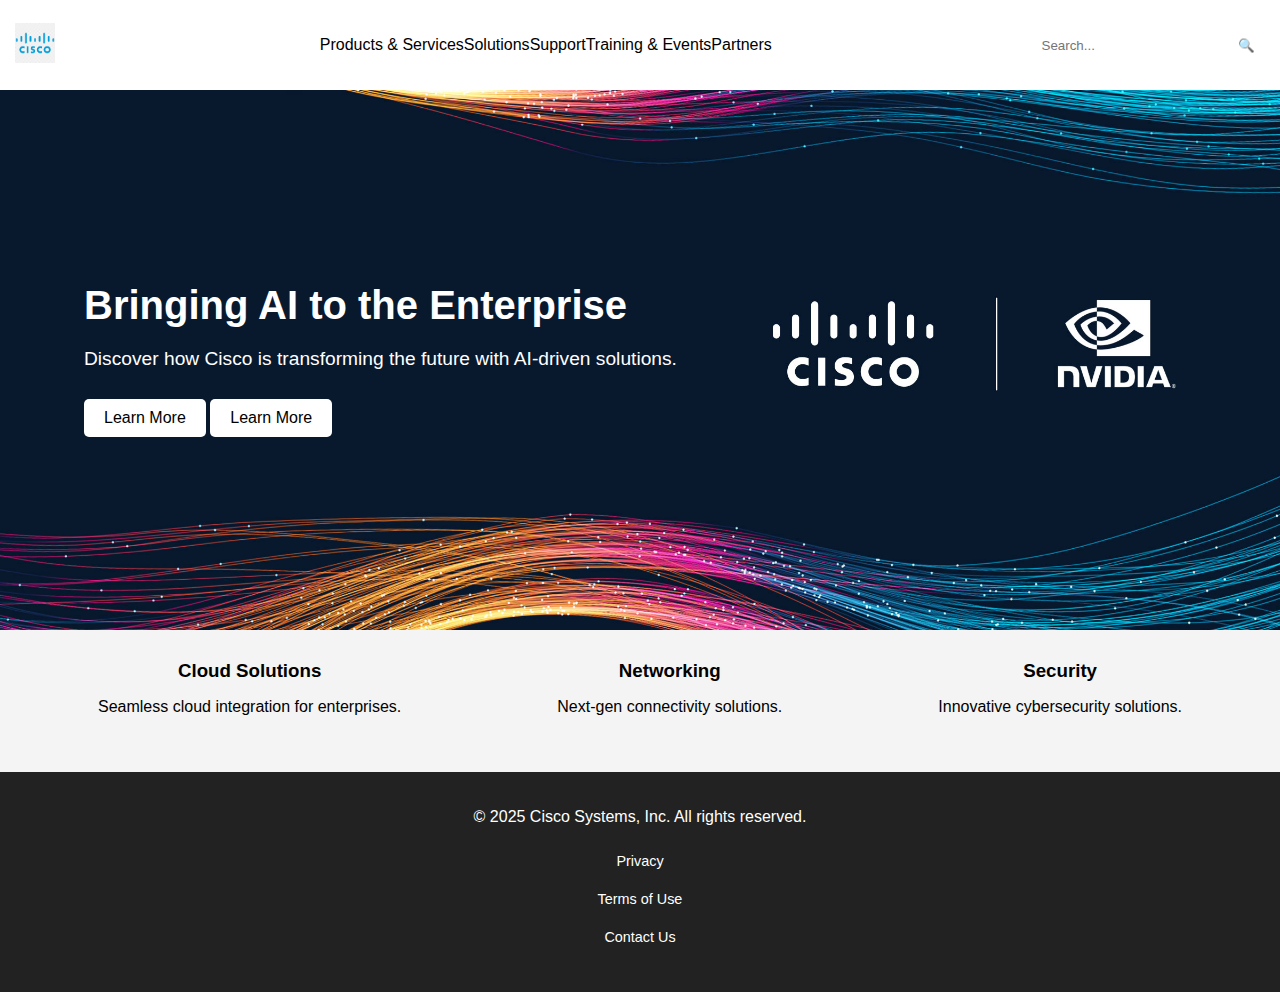
==== Ejercicio Pagina Cisco/index.html @ 7e52364c "Actividad Viernes 07/03" ====
<!DOCTYPE html>
<html lang="en">
<head>
    <meta charset="UTF-8">
    <meta name="viewport" content="width=device-width, initial-scale=1.0">
    <title>Cisco - Networking, Cloud, and Security</title>
    <link rel="stylesheet" href="styles.css">
</head>
<body>
    <header>
        <div class="navbar">
            <div class="logo">
                <img src="CiscoLogo.png" alt="Cisco Logo">
            </div>
            <nav>
                <ul>
                    <li><a href="#">Products & Services</a></li>
                    <li><a href="#">Solutions</a></li>
                    <li><a href="#">Support</a></li>
                    <li><a href="#">Training & Events</a></li>
                    <li><a href="#">Partners</a></li>
                </ul>
            </nav>
            <div class="search-cart">
                <input type="text" placeholder="Search...">
                <button>🔍</button>
            </div>
        </div>
    </header>
    
    <section class="hero">
        <div class="hero-content">
            <h1>Bringing AI to the Enterprise</h1>
            <p>Discover how Cisco is transforming the future with AI-driven solutions.</p>
                <div>
                    <button class="btn">Learn More</button>
                    <button class="btn">Learn More</button>
                </div>
            </div>
    </section>

    <section class="features">
        <div class="feature">
            <i class="fas fa-cloud"></i>
            <h3>Cloud Solutions</h3>
            <p>Seamless cloud integration for enterprises.</p>
        </div>
        <div class="feature">
            <i class="fas fa-network-wired"></i>
            <h3>Networking</h3>
            <p>Next-gen connectivity solutions.</p>
        </div>
        <div class="feature">
            <i class="fas fa-shield-alt"></i>
            <h3>Security</h3>
            <p>Innovative cybersecurity solutions.</p>
        </div>
    </section>
    
    <footer>
        <div class="footer-content">
            <p>&copy; 2025 Cisco Systems, Inc. All rights reserved.</p>
            <ul>
                <li><a href="#">Privacy</a></li>
                <li><a href="#">Terms of Use</a></li>
                <li><a href="#">Contact Us</a></li>
            </ul>
        </div>
    </footer>
</body>
</html>
---- Ejercicio Pagina Cisco/styles.css ----
body {
    font-family: 'Roboto', sans-serif;
    margin: 0;
    padding: 0;
    box-sizing: border-box;
}


.logo img {
    height: 80px; 
}

.navbar {
    display: flex;
    flex-direction: column; 
    align-items: center;
    padding: 10px 15px;
    color: white;
    justify-content: space-between;
}

.navbar .logo img {
    flex-shrink: 0;
    height: 40px;
}

.navbar ul {
    color: black;
    list-style: none;
    display: flex;
    flex-direction: column; 
    padding: 0;
    justify-content: space-between;
}

.navbar ul li {
    margin: 10px 0;
}

.navbar ul li a {
    color: black;
    text-decoration: none;
    font-weight: 400;
}

.search-cart input {
    padding: 5px;
    border: none;
    border-radius: 4px;
}

.search-cart button {
    background: white;
    border: none;
    padding: 5px 10px;
    cursor: pointer;
}

.hero {
    background: url('hero-background.jpg') no-repeat center center/cover;
    height: 50vh; 
    display: flex;
    align-items: center;
    justify-content: center;
    text-align: center;
    color: white;
    position: relative;
}

.hero-content {
    padding: 20px;
    border-radius: 10px;
    text-align: left; 
    align-items: flex-start;
    justify-content: flex-start; 
    display: flex;
    flex-direction: column;
    position: absolute;
    left: 5%; 
}

.hero h1 {
    font-size: 2rem; 
    margin: 0;
}

.hero p {
    font-size: 1rem; 
}

.btn {
    padding: 10px 20px;
    border: none;
    background: white;
    color: black;
    font-size: 1rem;
    cursor: pointer;
    border-radius: 5px;
    margin-top: 10px;
}

.features {
    display: flex;
    flex-direction: column; 
    justify-content: center;
    padding: 20px;
    background: #f4f4f4;
}

.feature {
    text-align: center;
    margin-bottom: 20px; 
}

.feature i {
    font-size: 2rem;
    color: #004a77;
}

.feature h3 {
    margin: 10px 0;
}

footer {
    background: #222;
    color: white;
    text-align: center;
    padding: 20px 0;
}

.footer-content ul {
    list-style: none;
    padding: 0;
    display: flex;
    flex-direction: column; 
    justify-content: center;
}

.footer-content ul li {
    margin: 10px 0;
}

.footer-content ul li a {
    color: white;
    text-decoration: none;
    font-size: 0.9rem;
}


@media (min-width: 768px) {
    .navbar {
        flex-direction: row; 
        justify-content: space-between;
    }

    .navbar ul {
        flex-direction: row; 
    }

    .features {
        flex-direction: row; 
        justify-content: space-around;
    }

    .hero {
        height: 60vh; 
    }

    .hero h1 {
        font-size: 2.5rem;
    }

    .hero p {
        font-size: 1.2rem;
    }
}
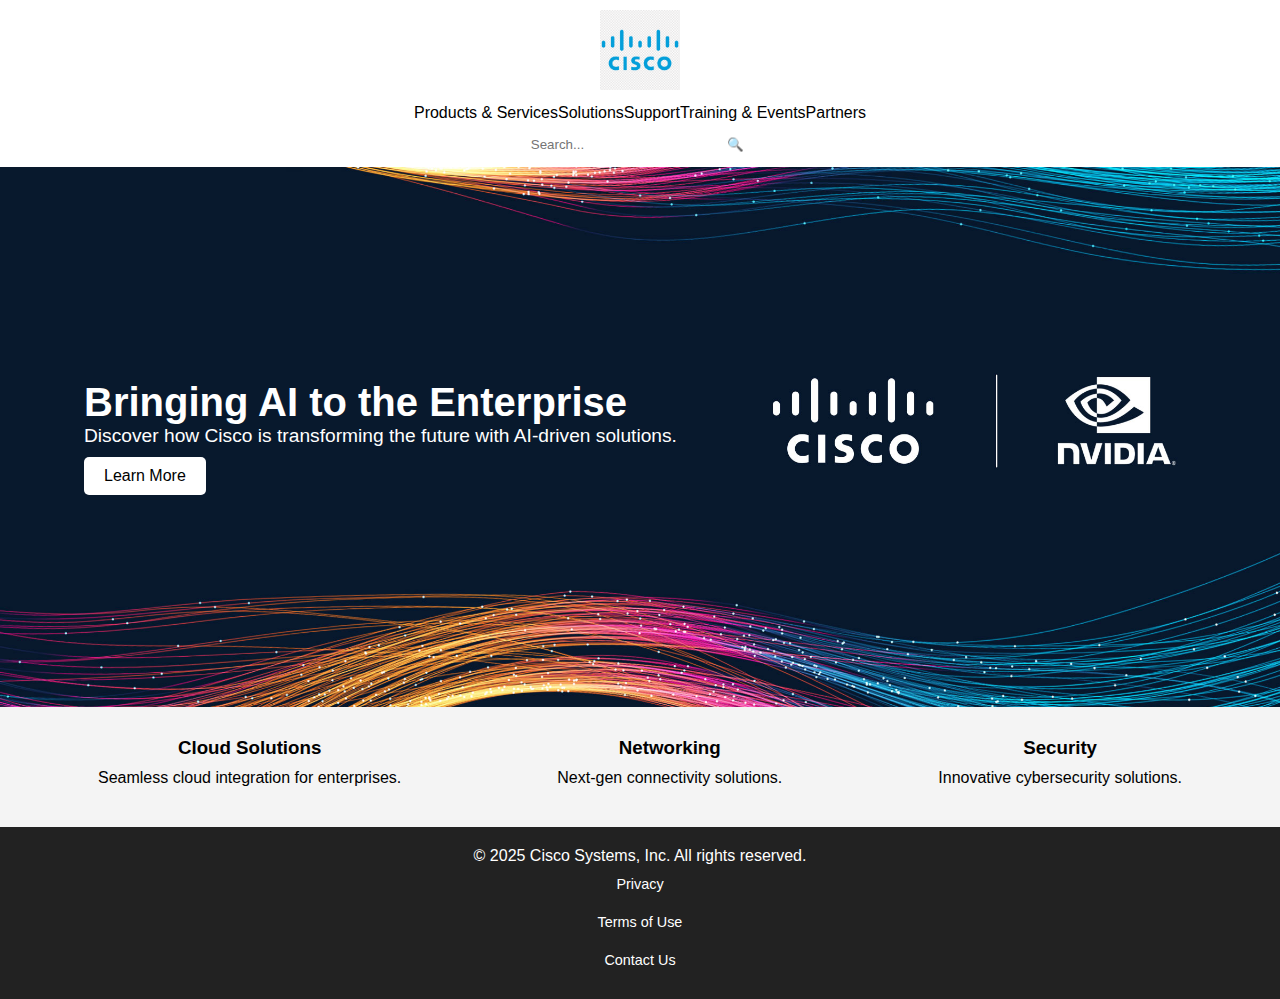
==== commit 10663d31: "Agregando Menu Hamburguesa" ====
--- a/Ejercicio Pagina Cisco/index.html
+++ b/Ejercicio Pagina Cisco/index.html
@@ -5,58 +5,67 @@
     <meta name="viewport" content="width=device-width, initial-scale=1.0">
     <title>Cisco - Networking, Cloud, and Security</title>
     <link rel="stylesheet" href="styles.css">
+    <script defer src="script.js"></script>
 </head>
 <body>
     <header>
-        <div class="navbar">
+        <div class="navbar" role="navigation">
+
             <div class="logo">
                 <img src="CiscoLogo.png" alt="Cisco Logo">
             </div>
-            <nav>
-                <ul>
-                    <li><a href="#">Products & Services</a></li>
-                    <li><a href="#">Solutions</a></li>
-                    <li><a href="#">Support</a></li>
-                    <li><a href="#">Training & Events</a></li>
-                    <li><a href="#">Partners</a></li>
-                </ul>
-            </nav>
+            
+            <!-- Botón de menú para dispositivos móviles -->
+            <button class="menu-toggle" id="menu-toggle" aria-label="Open navigation menu">☰</button>
+            <div class="nav-menu" id="nav-menu">
+                <button class="close-menu" id="close-menu" aria-label="Close navigation menu">✖</button>
+                <nav>
+                    <ul>
+                        <li><a href="#">Products & Services</a></li>
+                        <li><a href="#">Solutions</a></li>
+                        <li><a href="#">Support</a></li>
+                        <li><a href="#">Training & Events</a></li>
+                        <li><a href="#">Partners</a></li>
+                    </ul>
+                </nav>
+            </div>
+
             <div class="search-cart">
-                <input type="text" placeholder="Search...">
-                <button>🔍</button>
+                <input type="text" placeholder="Search..." aria-label="Search">
+                <button type="submit">🔍</button>
             </div>
+
         </div>
     </header>
-    
-    <section class="hero">
-        <div class="hero-content">
-            <h1>Bringing AI to the Enterprise</h1>
-            <p>Discover how Cisco is transforming the future with AI-driven solutions.</p>
-                <div>
-                    <button class="btn">Learn More</button>
-                    <button class="btn">Learn More</button>
-                </div>
+
+    <main>
+        <section class="hero">
+            <div class="hero-content">
+                <h1>Bringing AI to the Enterprise</h1>
+                <p>Discover how Cisco is transforming the future with AI-driven solutions.</p>
+                <button class="btn">Learn More</button>
             </div>
-    </section>
+        </section>
 
-    <section class="features">
-        <div class="feature">
-            <i class="fas fa-cloud"></i>
-            <h3>Cloud Solutions</h3>
-            <p>Seamless cloud integration for enterprises.</p>
-        </div>
-        <div class="feature">
-            <i class="fas fa-network-wired"></i>
-            <h3>Networking</h3>
-            <p>Next-gen connectivity solutions.</p>
-        </div>
-        <div class="feature">
-            <i class="fas fa-shield-alt"></i>
-            <h3>Security</h3>
-            <p>Innovative cybersecurity solutions.</p>
-        </div>
-    </section>
-    
+        <section class="features">
+            <div class="feature">
+                <i class="fa-solid fa-cloud"></i>
+                <h3>Cloud Solutions</h3>
+                <p>Seamless cloud integration for enterprises.</p>
+            </div>
+            <div class="feature">
+                <i class="fa-solid fa-network-wired"></i>
+                <h3>Networking</h3>
+                <p>Next-gen connectivity solutions.</p>
+            </div>
+            <div class="feature">
+                <i class="fa-solid fa-shield-alt"></i>
+                <h3>Security</h3>
+                <p>Innovative cybersecurity solutions.</p>
+            </div>
+        </section>
+    </main>
+
     <footer>
         <div class="footer-content">
             <p>&copy; 2025 Cisco Systems, Inc. All rights reserved.</p>
@@ -68,4 +77,5 @@
         </div>
     </footer>
 </body>
-</html>+</html>
+
--- a/Ejercicio Pagina Cisco/styles.css
+++ b/Ejercicio Pagina Cisco/styles.css
@@ -1,39 +1,56 @@
+* {
+    box-sizing: border-box;
+    margin: 0;
+    padding: 0;
+}
+
 body {
     font-family: 'Roboto', sans-serif;
-    margin: 0;
-    padding: 0;
-    box-sizing: border-box;
-}
-
+}
 
 .logo img {
-    height: 80px; 
+    height: 80px;
 }
 
 .navbar {
     display: flex;
-    flex-direction: column; 
+    flex-direction: column;
     align-items: center;
     padding: 10px 15px;
-    color: white;
+    color: black;
     justify-content: space-between;
-}
-
-.navbar .logo img {
-    flex-shrink: 0;
-    height: 40px;
+    position: relative;
 }
 
 .navbar ul {
-    color: black;
     list-style: none;
-    display: flex;
-    flex-direction: column; 
     padding: 0;
-    justify-content: space-between;
-}
-
-.navbar ul li {
+    margin: 0;
+}
+
+.nav-menu {
+    display: none;
+    position: absolute;
+    top: 0;
+    left: 0;
+    width: 100%;
+    background: white;
+    padding: 20px;
+    box-shadow: 0 4px 6px rgba(0, 0, 0, 0.1);
+    z-index: 1000;
+}
+
+.nav-menu.active {
+    display: block;
+}
+
+.nav-menu nav ul {
+    flex-direction: column;
+    text-align: center;
+    margin-top: 40px; /* Espacio para el botón de cerrar */
+}
+
+.nav-menu nav ul li {
     margin: 10px 0;
 }
 
@@ -58,7 +75,7 @@
 
 .hero {
     background: url('hero-background.jpg') no-repeat center center/cover;
-    height: 50vh; 
+    height: 50vh;
     display: flex;
     align-items: center;
     justify-content: center;
@@ -70,22 +87,23 @@
 .hero-content {
     padding: 20px;
     border-radius: 10px;
-    text-align: left; 
+    text-align: left;
     align-items: flex-start;
-    justify-content: flex-start; 
-    display: flex;
-    flex-direction: column;
-    position: absolute;
-    left: 5%; 
+    justify-content: flex-start;
+    display: flex;
+    flex-direction: column;
+    position: absolute;
+    left: 5%;
+    max-width: 90%;
 }
 
 .hero h1 {
-    font-size: 2rem; 
+    font-size: 2rem;
     margin: 0;
 }
 
 .hero p {
-    font-size: 1rem; 
+    font-size: 1rem;
 }
 
 .btn {
@@ -101,7 +119,7 @@
 
 .features {
     display: flex;
-    flex-direction: column; 
+    flex-direction: column;
     justify-content: center;
     padding: 20px;
     background: #f4f4f4;
@@ -109,7 +127,7 @@
 
 .feature {
     text-align: center;
-    margin-bottom: 20px; 
+    margin-bottom: 20px;
 }
 
 .feature i {
@@ -128,11 +146,42 @@
     padding: 20px 0;
 }
 
+.nav-menu {
+    display: none; /* Oculto por defecto */
+    position: absolute;
+    top: 0;
+    left: 0;
+    width: 100%;
+    background: white;
+    padding: 20px;
+    box-shadow: 0 4px 6px rgba(0, 0, 0, 0.1);
+}
+
+.nav-menu.active {
+    display: block; /* Mostrar cuando está activo */
+}
+
+.close-menu {
+    display: none; /* Ocultar la "X" por defecto */
+    position: absolute;
+    top: 15px;
+    right: 15px;
+    background: none;
+    border: none;
+    font-size: 1.5rem;
+    cursor: pointer;
+}
+
+.nav-menu.active .close-menu {
+    display: block; /* Mostrar la "X" cuando el menú está activo */
+}
+
+
 .footer-content ul {
     list-style: none;
     padding: 0;
     display: flex;
-    flex-direction: column; 
+    flex-direction: column;
     justify-content: center;
 }
 
@@ -146,24 +195,58 @@
     font-size: 0.9rem;
 }
 
+.close-menu {
+    display: none;
+    background: none;
+    border: none;
+    font-size: 1.5rem;
+    cursor: pointer;
+    color: black;
+    position: absolute;
+    top: 15px;
+    right: 15px;
+}
+
+.nav-menu.active .close-menu {
+    display: block; 
+}
+
 
 @media (min-width: 768px) {
-    .navbar {
-        flex-direction: row; 
-        justify-content: space-between;
-    }
-
-    .navbar ul {
-        flex-direction: row; 
+    .nav-menu {
+        display: block;
+        position: static;
+        width: auto;
+        background: transparent;
+        box-shadow: none;
+        padding: 0;
+    }
+    
+    .nav-menu nav ul {
+        display: flex !important;
+        flex-direction: row;
+        margin-top: 0;
+    }
+    
+    .close-menu {
+        display: none !important;
+    }
+    
+    .menu-toggle {
+        display: none;
     }
 
     .features {
-        flex-direction: row; 
+        flex-direction: row;
         justify-content: space-around;
     }
 
     .hero {
-        height: 60vh; 
+        height: 60vh;
+    }
+
+    .hero-content {
+        max-width: 50%;
     }
 
     .hero h1 {
@@ -173,4 +256,4 @@
     .hero p {
         font-size: 1.2rem;
     }
-}
+}